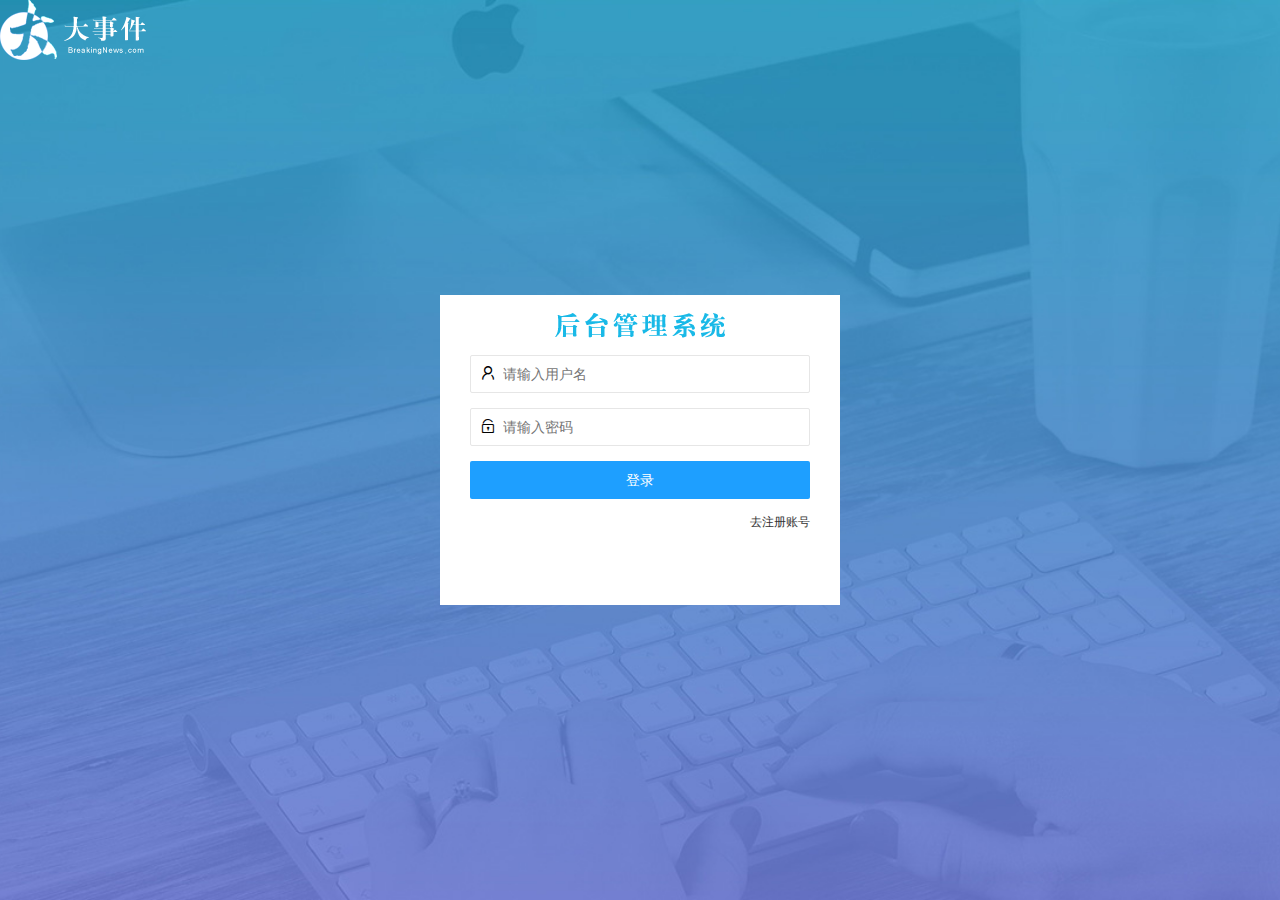
==== login.html @ ede688cc "完成" ====
<!DOCTYPE html>
<html lang="en">

<head>
  <meta charset="UTF-8">
  <meta name="viewport" content="width=device-width, initial-scale=1.0">
  <title>大事件-登录/注册</title>

  <link rel="stylesheet" href="./assets/lib/layui/css/layui.css">

  <link rel="stylesheet" href="./assets/css/login.css">
</head>

<body>
  <!-- 头部 -->
  <div class="layui-mian">
    <img src="/assets/images/logo.png" alt="" />
  </div>

    <!-- 登录/注册-->
    <div class="loginRegBox">
      <div class="title-box"></div>
<!-- 登录 -->
<div class="login-box">
  <!-- 登录的表单 -->

<form class="layui-form" id="form-login">
  <!-- 用户名 -->
  <div class="layui-form-item">
    <i class="layui-icon layui-icon-username"></i>  
      <input type="text" name="username" required  lay-verify="required" placeholder="请输入用户名" autocomplete="off" class="layui-input">
  </div>

<!-- 密码 -->
  <div class="layui-form-item">
    <i class="layui-icon layui-icon-password"></i> 
    <input type="password" name="password" required  lay-verify="required|pwd" placeholder="请输入密码" autocomplete="off" class="layui-input">
</div>

<!-- 登录按钮 -->
<div class="layui-form-item">
  <button class="layui-btn layui-btn-fluid layui-btn-normal" lay-submit>登录</button>
</div>
<div class="layui-form-item links">
  <a href="javascript:;" id="link-reg">去注册账号</a>
</div>
</form>

  
</div>
<!-- 注册 -->
<div class="reg-box">

  <form class="layui-form" id="form-reg">
    <!-- 用户名 -->
    <div class="layui-form-item">
      <i class="layui-icon layui-icon-username"></i>  
        <input type="text" name="username" required  lay-verify="required" placeholder="请输入用户名" autocomplete="off" class="layui-input">
    </div>
  
  <!-- 密码 -->
    <div class="layui-form-item">
      <i class="layui-icon layui-icon-password"></i> 
      <input type="password" name="password" required  lay-verify="required|pwd" placeholder="请输入密码" autocomplete="off" class="layui-input">
  </div>

  <!-- 确认密码 -->
  <div class="layui-form-item">
    <i class="layui-icon layui-icon-password"></i> 
    <input type="password" name="repassword" required  lay-verify="required|repwd" placeholder="请输入密码" autocomplete="off" class="layui-input">
</div>
  
  <!-- 注册按钮 -->
  <div class="layui-form-item">
    <button class="layui-btn layui-btn-fluid layui-btn-normal" lay-submit>注册</button>
  </div>
  <div class="layui-form-item links">
    <a href="javascript:;" id="link-login">去登录</a>
  </div>
  </form>

</div>
    </div>
    <!-- 导入layui的js文件 -->
    <script src="./assets/lib/layui/layui.all.js"></script>
     <!-- 导入JQuery -->
     <script src="./assets/lib/jquery.js"></script>
     <script src="/assets/js/baseAPI.js"></script>
     <!-- 导入自己的javascript -->
     <script src="./assets/js/login.js"></script>
</body>

</html>
---- assets/lib/layui/css/layui.css ----
/** layui-v2.5.5 MIT License By https://www.layui.com */
 .layui-inline,img{display:inline-block;vertical-align:middle}h1,h2,h3,h4,h5,h6{font-weight:400}.layui-edge,.layui-header,.layui-inline,.layui-main{position:relative}.layui-body,.layui-edge,.layui-elip{overflow:hidden}.layui-btn,.layui-edge,.layui-inline,img{vertical-align:middle}.layui-btn,.layui-disabled,.layui-icon,.layui-unselect{-moz-user-select:none;-webkit-user-select:none;-ms-user-select:none}.layui-elip,.layui-form-checkbox span,.layui-form-pane .layui-form-label{text-overflow:ellipsis;white-space:nowrap}.layui-breadcrumb,.layui-tree-btnGroup{visibility:hidden}blockquote,body,button,dd,div,dl,dt,form,h1,h2,h3,h4,h5,h6,input,li,ol,p,pre,td,textarea,th,ul{margin:0;padding:0;-webkit-tap-highlight-color:rgba(0,0,0,0)}a:active,a:hover{outline:0}img{border:none}li{list-style:none}table{border-collapse:collapse;border-spacing:0}h4,h5,h6{font-size:100%}button,input,optgroup,option,select,textarea{font-family:inherit;font-size:inherit;font-style:inherit;font-weight:inherit;outline:0}pre{white-space:pre-wrap;white-space:-moz-pre-wrap;white-space:-pre-wrap;white-space:-o-pre-wrap;word-wrap:break-word}body{line-height:24px;font:14px Helvetica Neue,Helvetica,PingFang SC,Tahoma,Arial,sans-serif}hr{height:1px;margin:10px 0;border:0;clear:both}a{color:#333;text-decoration:none}a:hover{color:#777}a cite{font-style:normal;*cursor:pointer}.layui-border-box,.layui-border-box *{box-sizing:border-box}.layui-box,.layui-box *{box-sizing:content-box}.layui-clear{clear:both;*zoom:1}.layui-clear:after{content:'\20';clear:both;*zoom:1;display:block;height:0}.layui-inline{*display:inline;*zoom:1}.layui-edge{display:inline-block;width:0;height:0;border-width:6px;border-style:dashed;border-color:transparent}.layui-edge-top{top:-4px;border-bottom-color:#999;border-bottom-style:solid}.layui-edge-right{border-left-color:#999;border-left-style:solid}.layui-edge-bottom{top:2px;border-top-color:#999;border-top-style:solid}.layui-edge-left{border-right-color:#999;border-right-style:solid}.layui-disabled,.layui-disabled:hover{color:#d2d2d2!important;cursor:not-allowed!important}.layui-circle{border-radius:100%}.layui-show{display:block!important}.layui-hide{display:none!important}@font-face{font-family:layui-icon;src:url(../font/iconfont.eot?v=250);src:url(../font/iconfont.eot?v=250#iefix) format('embedded-opentype'),url(../font/iconfont.woff2?v=250) format('woff2'),url(../font/iconfont.woff?v=250) format('woff'),url(../font/iconfont.ttf?v=250) format('truetype'),url(../font/iconfont.svg?v=250#layui-icon) format('svg')}.layui-icon{font-family:layui-icon!important;font-size:16px;font-style:normal;-webkit-font-smoothing:antialiased;-moz-osx-font-smoothing:grayscale}.layui-icon-reply-fill:before{content:"\e611"}.layui-icon-set-fill:before{content:"\e614"}.layui-icon-menu-fill:before{content:"\e60f"}.layui-icon-search:before{content:"\e615"}.layui-icon-share:before{content:"\e641"}.layui-icon-set-sm:before{content:"\e620"}.layui-icon-engine:before{content:"\e628"}.layui-icon-close:before{content:"\1006"}.layui-icon-close-fill:before{content:"\1007"}.layui-icon-chart-screen:before{content:"\e629"}.layui-icon-star:before{content:"\e600"}.layui-icon-circle-dot:before{content:"\e617"}.layui-icon-chat:before{content:"\e606"}.layui-icon-release:before{content:"\e609"}.layui-icon-list:before{content:"\e60a"}.layui-icon-chart:before{content:"\e62c"}.layui-icon-ok-circle:before{content:"\1005"}.layui-icon-layim-theme:before{content:"\e61b"}.layui-icon-table:before{content:"\e62d"}.layui-icon-right:before{content:"\e602"}.layui-icon-left:before{content:"\e603"}.layui-icon-cart-simple:before{content:"\e698"}.layui-icon-face-cry:before{content:"\e69c"}.layui-icon-face-smile:before{content:"\e6af"}.layui-icon-survey:before{content:"\e6b2"}.layui-icon-tree:before{content:"\e62e"}.layui-icon-upload-circle:before{content:"\e62f"}.layui-icon-add-circle:before{content:"\e61f"}.layui-icon-download-circle:before{content:"\e601"}.layui-icon-templeate-1:before{content:"\e630"}.layui-icon-util:before{content:"\e631"}.layui-icon-face-surprised:before{content:"\e664"}.layui-icon-edit:before{content:"\e642"}.layui-icon-speaker:before{content:"\e645"}.layui-icon-down:before{content:"\e61a"}.layui-icon-file:before{content:"\e621"}.layui-icon-layouts:before{content:"\e632"}.layui-icon-rate-half:before{content:"\e6c9"}.layui-icon-add-circle-fine:before{content:"\e608"}.layui-icon-prev-circle:before{content:"\e633"}.layui-icon-read:before{content:"\e705"}.layui-icon-404:before{content:"\e61c"}.layui-icon-carousel:before{content:"\e634"}.layui-icon-help:before{content:"\e607"}.layui-icon-code-circle:before{content:"\e635"}.layui-icon-water:before{content:"\e636"}.layui-icon-username:before{content:"\e66f"}.layui-icon-find-fill:before{content:"\e670"}.layui-icon-about:before{content:"\e60b"}.layui-icon-location:before{content:"\e715"}.layui-icon-up:before{content:"\e619"}.layui-icon-pause:before{content:"\e651"}.layui-icon-date:before{content:"\e637"}.layui-icon-layim-uploadfile:before{content:"\e61d"}.layui-icon-delete:before{content:"\e640"}.layui-icon-play:before{content:"\e652"}.layui-icon-top:before{content:"\e604"}.layui-icon-friends:before{content:"\e612"}.layui-icon-refresh-3:before{content:"\e9aa"}.layui-icon-ok:before{content:"\e605"}.layui-icon-layer:before{content:"\e638"}.layui-icon-face-smile-fine:before{content:"\e60c"}.layui-icon-dollar:before{content:"\e659"}.layui-icon-group:before{content:"\e613"}.layui-icon-layim-download:before{content:"\e61e"}.layui-icon-picture-fine:before{content:"\e60d"}.layui-icon-link:before{content:"\e64c"}.layui-icon-diamond:before{content:"\e735"}.layui-icon-log:before{content:"\e60e"}.layui-icon-rate-solid:before{content:"\e67a"}.layui-icon-fonts-del:before{content:"\e64f"}.layui-icon-unlink:before{content:"\e64d"}.layui-icon-fonts-clear:before{content:"\e639"}.layui-icon-triangle-r:before{content:"\e623"}.layui-icon-circle:before{content:"\e63f"}.layui-icon-radio:before{content:"\e643"}.layui-icon-align-center:before{content:"\e647"}.layui-icon-align-right:before{content:"\e648"}.layui-icon-align-left:before{content:"\e649"}.layui-icon-loading-1:before{content:"\e63e"}.layui-icon-return:before{content:"\e65c"}.layui-icon-fonts-strong:before{content:"\e62b"}.layui-icon-upload:before{content:"\e67c"}.layui-icon-dialogue:before{content:"\e63a"}.layui-icon-video:before{content:"\e6ed"}.layui-icon-headset:before{content:"\e6fc"}.layui-icon-cellphone-fine:before{content:"\e63b"}.layui-icon-add-1:before{content:"\e654"}.layui-icon-face-smile-b:before{content:"\e650"}.layui-icon-fonts-html:before{content:"\e64b"}.layui-icon-form:before{content:"\e63c"}.layui-icon-cart:before{content:"\e657"}.layui-icon-camera-fill:before{content:"\e65d"}.layui-icon-tabs:before{content:"\e62a"}.layui-icon-fonts-code:before{content:"\e64e"}.layui-icon-fire:before{content:"\e756"}.layui-icon-set:before{content:"\e716"}.layui-icon-fonts-u:before{content:"\e646"}.layui-icon-triangle-d:before{content:"\e625"}.layui-icon-tips:before{content:"\e702"}.layui-icon-picture:before{content:"\e64a"}.layui-icon-more-vertical:before{content:"\e671"}.layui-icon-flag:before{content:"\e66c"}.layui-icon-loading:before{content:"\e63d"}.layui-icon-fonts-i:before{content:"\e644"}.layui-icon-refresh-1:before{content:"\e666"}.layui-icon-rmb:before{content:"\e65e"}.layui-icon-home:before{content:"\e68e"}.layui-icon-user:before{content:"\e770"}.layui-icon-notice:before{content:"\e667"}.layui-icon-login-weibo:before{content:"\e675"}.layui-icon-voice:before{content:"\e688"}.layui-icon-upload-drag:before{content:"\e681"}.layui-icon-login-qq:before{content:"\e676"}.layui-icon-snowflake:before{content:"\e6b1"}.layui-icon-file-b:before{content:"\e655"}.layui-icon-template:before{content:"\e663"}.layui-icon-auz:before{content:"\e672"}.layui-icon-console:before{content:"\e665"}.layui-icon-app:before{content:"\e653"}.layui-icon-prev:before{content:"\e65a"}.layui-icon-website:before{content:"\e7ae"}.layui-icon-next:before{content:"\e65b"}.layui-icon-component:before{content:"\e857"}.layui-icon-more:before{content:"\e65f"}.layui-icon-login-wechat:before{content:"\e677"}.layui-icon-shrink-right:before{content:"\e668"}.layui-icon-spread-left:before{content:"\e66b"}.layui-icon-camera:before{content:"\e660"}.layui-icon-note:before{content:"\e66e"}.layui-icon-refresh:before{content:"\e669"}.layui-icon-female:before{content:"\e661"}.layui-icon-male:before{content:"\e662"}.layui-icon-password:before{content:"\e673"}.layui-icon-senior:before{content:"\e674"}.layui-icon-theme:before{content:"\e66a"}.layui-icon-tread:before{content:"\e6c5"}.layui-icon-praise:before{content:"\e6c6"}.layui-icon-star-fill:before{content:"\e658"}.layui-icon-rate:before{content:"\e67b"}.layui-icon-template-1:before{content:"\e656"}.layui-icon-vercode:before{content:"\e679"}.layui-icon-cellphone:before{content:"\e678"}.layui-icon-screen-full:before{content:"\e622"}.layui-icon-screen-restore:before{content:"\e758"}.layui-icon-cols:before{content:"\e610"}.layui-icon-export:before{content:"\e67d"}.layui-icon-print:before{content:"\e66d"}.layui-icon-slider:before{content:"\e714"}.layui-icon-addition:before{content:"\e624"}.layui-icon-subtraction:before{content:"\e67e"}.layui-icon-service:before{content:"\e626"}.layui-icon-transfer:before{content:"\e691"}.layui-main{width:1140px;margin:0 auto}.layui-header{z-index:1000;height:60px}.layui-header a:hover{transition:all .5s;-webkit-transition:all .5s}.layui-side{position:fixed;left:0;top:0;bottom:0;z-index:999;width:200px;overflow-x:hidden}.layui-side-scroll{position:relative;width:220px;height:100%;overflow-x:hidden}.layui-body{position:absolute;left:200px;right:0;top:0;bottom:0;z-index:998;width:auto;overflow-y:auto;box-sizing:border-box}.layui-layout-body{overflow:hidden}.layui-layout-admin .layui-header{background-color:#23262E}.layui-layout-admin .layui-side{top:60px;width:200px;overflow-x:hidden}.layui-layout-admin .layui-body{position:fixed;top:60px;bottom:44px}.layui-layout-admin .layui-main{width:auto;margin:0 15px}.layui-layout-admin .layui-footer{position:fixed;left:200px;right:0;bottom:0;height:44px;line-height:44px;padding:0 15px;background-color:#eee}.layui-layout-admin .layui-logo{position:absolute;left:0;top:0;width:200px;height:100%;line-height:60px;text-align:center;color:#009688;font-size:16px}.layui-layout-admin .layui-header .layui-nav{background:0 0}.layui-layout-left{position:absolute!important;left:200px;top:0}.layui-layout-right{position:absolute!important;right:0;top:0}.layui-container{position:relative;margin:0 auto;padding:0 15px;box-sizing:border-box}.layui-fluid{position:relative;margin:0 auto;padding:0 15px}.layui-row:after,.layui-row:before{content:'';display:block;clear:both}.layui-col-lg1,.layui-col-lg10,.layui-col-lg11,.layui-col-lg12,.layui-col-lg2,.layui-col-lg3,.layui-col-lg4,.layui-col-lg5,.layui-col-lg6,.layui-col-lg7,.layui-col-lg8,.layui-col-lg9,.layui-col-md1,.layui-col-md10,.layui-col-md11,.layui-col-md12,.layui-col-md2,.layui-col-md3,.layui-col-md4,.layui-col-md5,.layui-col-md6,.layui-col-md7,.layui-col-md8,.layui-col-md9,.layui-col-sm1,.layui-col-sm10,.layui-col-sm11,.layui-col-sm12,.layui-col-sm2,.layui-col-sm3,.layui-col-sm4,.layui-col-sm5,.layui-col-sm6,.layui-col-sm7,.layui-col-sm8,.layui-col-sm9,.layui-col-xs1,.layui-col-xs10,.layui-col-xs11,.layui-col-xs12,.layui-col-xs2,.layui-col-xs3,.layui-col-xs4,.layui-col-xs5,.layui-col-xs6,.layui-col-xs7,.layui-col-xs8,.layui-col-xs9{position:relative;display:block;box-sizing:border-box}.layui-col-xs1,.layui-col-xs10,.layui-col-xs11,.layui-col-xs12,.layui-col-xs2,.layui-col-xs3,.layui-col-xs4,.layui-col-xs5,.layui-col-xs6,.layui-col-xs7,.layui-col-xs8,.layui-col-xs9{float:left}.layui-col-xs1{width:8.33333333%}.layui-col-xs2{width:16.66666667%}.layui-col-xs3{width:25%}.layui-col-xs4{width:33.33333333%}.layui-col-xs5{width:41.66666667%}.layui-col-xs6{width:50%}.layui-col-xs7{width:58.33333333%}.layui-col-xs8{width:66.66666667%}.layui-col-xs9{width:75%}.layui-col-xs10{width:83.33333333%}.layui-col-xs11{width:91.66666667%}.layui-col-xs12{width:100%}.layui-col-xs-offset1{margin-left:8.33333333%}.layui-col-xs-offset2{margin-left:16.66666667%}.layui-col-xs-offset3{margin-left:25%}.layui-col-xs-offset4{margin-left:33.33333333%}.layui-col-xs-offset5{margin-left:41.66666667%}.layui-col-xs-offset6{margin-left:50%}.layui-col-xs-offset7{margin-left:58.33333333%}.layui-col-xs-offset8{margin-left:66.66666667%}.layui-col-xs-offset9{margin-left:75%}.layui-col-xs-offset10{margin-left:83.33333333%}.layui-col-xs-offset11{margin-left:91.66666667%}.layui-col-xs-offset12{margin-left:100%}@media screen and (max-width:768px){.layui-hide-xs{display:none!important}.layui-show-xs-block{display:block!important}.layui-show-xs-inline{display:inline!important}.layui-show-xs-inline-block{display:inline-block!important}}@media screen and (min-width:768px){.layui-container{width:750px}.layui-hide-sm{display:none!important}.layui-show-sm-block{display:block!important}.layui-show-sm-inline{display:inline!important}.layui-show-sm-inline-block{display:inline-block!important}.layui-col-sm1,.layui-col-sm10,.layui-col-sm11,.layui-col-sm12,.layui-col-sm2,.layui-col-sm3,.layui-col-sm4,.layui-col-sm5,.layui-col-sm6,.layui-col-sm7,.layui-col-sm8,.layui-col-sm9{float:left}.layui-col-sm1{width:8.33333333%}.layui-col-sm2{width:16.66666667%}.layui-col-sm3{width:25%}.layui-col-sm4{width:33.33333333%}.layui-col-sm5{width:41.66666667%}.layui-col-sm6{width:50%}.layui-col-sm7{width:58.33333333%}.layui-col-sm8{width:66.66666667%}.layui-col-sm9{width:75%}.layui-col-sm10{width:83.33333333%}.layui-col-sm11{width:91.66666667%}.layui-col-sm12{width:100%}.layui-col-sm-offset1{margin-left:8.33333333%}.layui-col-sm-offset2{margin-left:16.66666667%}.layui-col-sm-offset3{margin-left:25%}.layui-col-sm-offset4{margin-left:33.33333333%}.layui-col-sm-offset5{margin-left:41.66666667%}.layui-col-sm-offset6{margin-left:50%}.layui-col-sm-offset7{margin-left:58.33333333%}.layui-col-sm-offset8{margin-left:66.66666667%}.layui-col-sm-offset9{margin-left:75%}.layui-col-sm-offset10{margin-left:83.33333333%}.layui-col-sm-offset11{margin-left:91.66666667%}.layui-col-sm-offset12{margin-left:100%}}@media screen and (min-width:992px){.layui-container{width:970px}.layui-hide-md{display:none!important}.layui-show-md-block{display:block!important}.layui-show-md-inline{display:inline!important}.layui-show-md-inline-block{display:inline-block!important}.layui-col-md1,.layui-col-md10,.layui-col-md11,.layui-col-md12,.layui-col-md2,.layui-col-md3,.layui-col-md4,.layui-col-md5,.layui-col-md6,.layui-col-md7,.layui-col-md8,.layui-col-md9{float:left}.layui-col-md1{width:8.33333333%}.layui-col-md2{width:16.66666667%}.layui-col-md3{width:25%}.layui-col-md4{width:33.33333333%}.layui-col-md5{width:41.66666667%}.layui-col-md6{width:50%}.layui-col-md7{width:58.33333333%}.layui-col-md8{width:66.66666667%}.layui-col-md9{width:75%}.layui-col-md10{width:83.33333333%}.layui-col-md11{width:91.66666667%}.layui-col-md12{width:100%}.layui-col-md-offset1{margin-left:8.33333333%}.layui-col-md-offset2{margin-left:16.66666667%}.layui-col-md-offset3{margin-left:25%}.layui-col-md-offset4{margin-left:33.33333333%}.layui-col-md-offset5{margin-left:41.66666667%}.layui-col-md-offset6{margin-left:50%}.layui-col-md-offset7{margin-left:58.33333333%}.layui-col-md-offset8{margin-left:66.66666667%}.layui-col-md-offset9{margin-left:75%}.layui-col-md-offset10{margin-left:83.33333333%}.layui-col-md-offset11{margin-left:91.66666667%}.layui-col-md-offset12{margin-left:100%}}@media screen and (min-width:1200px){.layui-container{width:1170px}.layui-hide-lg{display:none!important}.layui-show-lg-block{display:block!important}.layui-show-lg-inline{display:inline!important}.layui-show-lg-inline-block{display:inline-block!important}.layui-col-lg1,.layui-col-lg10,.layui-col-lg11,.layui-col-lg12,.layui-col-lg2,.layui-col-lg3,.layui-col-lg4,.layui-col-lg5,.layui-col-lg6,.layui-col-lg7,.layui-col-lg8,.layui-col-lg9{float:left}.layui-col-lg1{width:8.33333333%}.layui-col-lg2{width:16.66666667%}.layui-col-lg3{width:25%}.layui-col-lg4{width:33.33333333%}.layui-col-lg5{width:41.66666667%}.layui-col-lg6{width:50%}.layui-col-lg7{width:58.33333333%}.layui-col-lg8{width:66.66666667%}.layui-col-lg9{width:75%}.layui-col-lg10{width:83.33333333%}.layui-col-lg11{width:91.66666667%}.layui-col-lg12{width:100%}.layui-col-lg-offset1{margin-left:8.33333333%}.layui-col-lg-offset2{margin-left:16.66666667%}.layui-col-lg-offset3{margin-left:25%}.layui-col-lg-offset4{margin-left:33.33333333%}.layui-col-lg-offset5{margin-left:41.66666667%}.layui-col-lg-offset6{margin-left:50%}.layui-col-lg-offset7{margin-left:58.33333333%}.layui-col-lg-offset8{margin-left:66.66666667%}.layui-col-lg-offset9{margin-left:75%}.layui-col-lg-offset10{margin-left:83.33333333%}.layui-col-lg-offset11{margin-left:91.66666667%}.layui-col-lg-offset12{margin-left:100%}}.layui-col-space1{margin:-.5px}.layui-col-space1>*{padding:.5px}.layui-col-space3{margin:-1.5px}.layui-col-space3>*{padding:1.5px}.layui-col-space5{margin:-2.5px}.layui-col-space5>*{padding:2.5px}.layui-col-space8{margin:-3.5px}.layui-col-space8>*{padding:3.5px}.layui-col-space10{margin:-5px}.layui-col-space10>*{padding:5px}.layui-col-space12{margin:-6px}.layui-col-space12>*{padding:6px}.layui-col-space15{margin:-7.5px}.layui-col-space15>*{padding:7.5px}.layui-col-space18{margin:-9px}.layui-col-space18>*{padding:9px}.layui-col-space20{margin:-10px}.layui-col-space20>*{padding:10px}.layui-col-space22{margin:-11px}.layui-col-space22>*{padding:11px}.layui-col-space25{margin:-12.5px}.layui-col-space25>*{padding:12.5px}.layui-col-space30{margin:-15px}.layui-col-space30>*{padding:15px}.layui-btn,.layui-input,.layui-select,.layui-textarea,.layui-upload-button{outline:0;-webkit-appearance:none;transition:all .3s;-webkit-transition:all .3s;box-sizing:border-box}.layui-elem-quote{margin-bottom:10px;padding:15px;line-height:22px;border-left:5px solid #009688;border-radius:0 2px 2px 0;background-color:#f2f2f2}.layui-quote-nm{border-style:solid;border-width:1px 1px 1px 5px;background:0 0}.layui-elem-field{margin-bottom:10px;padding:0;border-width:1px;border-style:solid}.layui-elem-field legend{margin-left:20px;padding:0 10px;font-size:20px;font-weight:300}.layui-field-title{margin:10px 0 20px;border-width:1px 0 0}.layui-field-box{padding:10px 15px}.layui-field-title .layui-field-box{padding:10px 0}.layui-progress{position:relative;height:6px;border-radius:20px;background-color:#e2e2e2}.layui-progress-bar{position:absolute;left:0;top:0;width:0;max-width:100%;height:6px;border-radius:20px;text-align:right;background-color:#5FB878;transition:all .3s;-webkit-transition:all .3s}.layui-progress-big,.layui-progress-big .layui-progress-bar{height:18px;line-height:18px}.layui-progress-text{position:relative;top:-20px;line-height:18px;font-size:12px;color:#666}.layui-progress-big .layui-progress-text{position:static;padding:0 10px;color:#fff}.layui-collapse{border-width:1px;border-style:solid;border-radius:2px}.layui-colla-content,.layui-colla-item{border-top-width:1px;border-top-style:solid}.layui-colla-item:first-child{border-top:none}.layui-colla-title{position:relative;height:42px;line-height:42px;padding:0 15px 0 35px;color:#333;background-color:#f2f2f2;cursor:pointer;font-size:14px;overflow:hidden}.layui-colla-content{display:none;padding:10px 15px;line-height:22px;color:#666}.layui-colla-icon{position:absolute;left:15px;top:0;font-size:14px}.layui-card{margin-bottom:15px;border-radius:2px;background-color:#fff;box-shadow:0 1px 2px 0 rgba(0,0,0,.05)}.layui-card:last-child{margin-bottom:0}.layui-card-header{position:relative;height:42px;line-height:42px;padding:0 15px;border-bottom:1px solid #f6f6f6;color:#333;border-radius:2px 2px 0 0;font-size:14px}.layui-bg-black,.layui-bg-blue,.layui-bg-cyan,.layui-bg-green,.layui-bg-orange,.layui-bg-red{color:#fff!important}.layui-card-body{position:relative;padding:10px 15px;line-height:24px}.layui-card-body[pad15]{padding:15px}.layui-card-body[pad20]{padding:20px}.layui-card-body .layui-table{margin:5px 0}.layui-card .layui-tab{margin:0}.layui-panel-window{position:relative;padding:15px;border-radius:0;border-top:5px solid #E6E6E6;background-color:#fff}.layui-auxiliar-moving{position:fixed;left:0;right:0;top:0;bottom:0;width:100%;height:100%;background:0 0;z-index:9999999999}.layui-form-label,.layui-form-mid,.layui-form-select,.layui-input-block,.layui-input-inline,.layui-textarea{position:relative}.layui-bg-red{background-color:#FF5722!important}.layui-bg-orange{background-color:#FFB800!important}.layui-bg-green{background-color:#009688!important}.layui-bg-cyan{background-color:#2F4056!important}.layui-bg-blue{background-color:#1E9FFF!important}.layui-bg-black{background-color:#393D49!important}.layui-bg-gray{background-color:#eee!important;color:#666!important}.layui-badge-rim,.layui-colla-content,.layui-colla-item,.layui-collapse,.layui-elem-field,.layui-form-pane .layui-form-item[pane],.layui-form-pane .layui-form-label,.layui-input,.layui-layedit,.layui-layedit-tool,.layui-quote-nm,.layui-select,.layui-tab-bar,.layui-tab-card,.layui-tab-title,.layui-tab-title .layui-this:after,.layui-textarea{border-color:#e6e6e6}.layui-timeline-item:before,hr{background-color:#e6e6e6}.layui-text{line-height:22px;font-size:14px;color:#666}.layui-text h1,.layui-text h2,.layui-text h3{font-weight:500;color:#333}.layui-text h1{font-size:30px}.layui-text h2{font-size:24px}.layui-text h3{font-size:18px}.layui-text a:not(.layui-btn){color:#01AAED}.layui-text a:not(.layui-btn):hover{text-decoration:underline}.layui-text ul{padding:5px 0 5px 15px}.layui-text ul li{margin-top:5px;list-style-type:disc}.layui-text em,.layui-word-aux{color:#999!important;padding:0 5px!important}.layui-btn{display:inline-block;height:38px;line-height:38px;padding:0 18px;background-color:#009688;color:#fff;white-space:nowrap;text-align:center;font-size:14px;border:none;border-radius:2px;cursor:pointer}.layui-btn:hover{opacity:.8;filter:alpha(opacity=80);color:#fff}.layui-btn:active{opacity:1;filter:alpha(opacity=100)}.layui-btn+.layui-btn{margin-left:10px}.layui-btn-container{font-size:0}.layui-btn-container .layui-btn{margin-right:10px;margin-bottom:10px}.layui-btn-container .layui-btn+.layui-btn{margin-left:0}.layui-table .layui-btn-container .layui-btn{margin-bottom:9px}.layui-btn-radius{border-radius:100px}.layui-btn .layui-icon{margin-right:3px;font-size:18px;vertical-align:bottom;vertical-align:middle\9}.layui-btn-primary{border:1px solid #C9C9C9;background-color:#fff;color:#555}.layui-btn-primary:hover{border-color:#009688;color:#333}.layui-btn-normal{background-color:#1E9FFF}.layui-btn-warm{background-color:#FFB800}.layui-btn-danger{background-color:#FF5722}.layui-btn-checked{background-color:#5FB878}.layui-btn-disabled,.layui-btn-disabled:active,.layui-btn-disabled:hover{border:1px solid #e6e6e6;background-color:#FBFBFB;color:#C9C9C9;cursor:not-allowed;opacity:1}.layui-btn-lg{height:44px;line-height:44px;padding:0 25px;font-size:16px}.layui-btn-sm{height:30px;line-height:30px;padding:0 10px;font-size:12px}.layui-btn-sm i{font-size:16px!important}.layui-btn-xs{height:22px;line-height:22px;padding:0 5px;font-size:12px}.layui-btn-xs i{font-size:14px!important}.layui-btn-group{display:inline-block;vertical-align:middle;font-size:0}.layui-btn-group .layui-btn{margin-left:0!important;margin-right:0!important;border-left:1px solid rgba(255,255,255,.5);border-radius:0}.layui-btn-group .layui-btn-primary{border-left:none}.layui-btn-group .layui-btn-primary:hover{border-color:#C9C9C9;color:#009688}.layui-btn-group .layui-btn:first-child{border-left:none;border-radius:2px 0 0 2px}.layui-btn-group .layui-btn-primary:first-child{border-left:1px solid #c9c9c9}.layui-btn-group .layui-btn:last-child{border-radius:0 2px 2px 0}.layui-btn-group .layui-btn+.layui-btn{margin-left:0}.layui-btn-group+.layui-btn-group{margin-left:10px}.layui-btn-fluid{width:100%}.layui-input,.layui-select,.layui-textarea{height:38px;line-height:1.3;line-height:38px\9;border-width:1px;border-style:solid;background-color:#fff;border-radius:2px}.layui-input::-webkit-input-placeholder,.layui-select::-webkit-input-placeholder,.layui-textarea::-webkit-input-placeholder{line-height:1.3}.layui-input,.layui-textarea{display:block;width:100%;padding-left:10px}.layui-input:hover,.layui-textarea:hover{border-color:#D2D2D2!important}.layui-input:focus,.layui-textarea:focus{border-color:#C9C9C9!important}.layui-textarea{min-height:100px;height:auto;line-height:20px;padding:6px 10px;resize:vertical}.layui-select{padding:0 10px}.layui-form input[type=checkbox],.layui-form input[type=radio],.layui-form select{display:none}.layui-form [lay-ignore]{display:initial}.layui-form-item{margin-bottom:15px;clear:both;*zoom:1}.layui-form-item:after{content:'\20';clear:both;*zoom:1;display:block;height:0}.layui-form-label{float:left;display:block;padding:9px 15px;width:80px;font-weight:400;line-height:20px;text-align:right}.layui-form-label-col{display:block;float:none;padding:9px 0;line-height:20px;text-align:left}.layui-form-item .layui-inline{margin-bottom:5px;margin-right:10px}.layui-input-block{margin-left:110px;min-height:36px}.layui-input-inline{display:inline-block;vertical-align:middle}.layui-form-item .layui-input-inline{float:left;width:190px;margin-right:10px}.layui-form-text .layui-input-inline{width:auto}.layui-form-mid{float:left;display:block;padding:9px 0!important;line-height:20px;margin-right:10px}.layui-form-danger+.layui-form-select .layui-input,.layui-form-danger:focus{border-color:#FF5722!important}.layui-form-select .layui-input{padding-right:30px;cursor:pointer}.layui-form-select .layui-edge{position:absolute;right:10px;top:50%;margin-top:-3px;cursor:pointer;border-width:6px;border-top-color:#c2c2c2;border-top-style:solid;transition:all .3s;-webkit-transition:all .3s}.layui-form-select dl{display:none;position:absolute;left:0;top:42px;padding:5px 0;z-index:899;min-width:100%;border:1px solid #d2d2d2;max-height:300px;overflow-y:auto;background-color:#fff;border-radius:2px;box-shadow:0 2px 4px rgba(0,0,0,.12);box-sizing:border-box}.layui-form-select dl dd,.layui-form-select dl dt{padding:0 10px;line-height:36px;white-space:nowrap;overflow:hidden;text-overflow:ellipsis}.layui-form-select dl dt{font-size:12px;color:#999}.layui-form-select dl dd{cursor:pointer}.layui-form-select dl dd:hover{background-color:#f2f2f2;-webkit-transition:.5s all;transition:.5s all}.layui-form-select .layui-select-group dd{padding-left:20px}.layui-form-select dl dd.layui-select-tips{padding-left:10px!important;color:#999}.layui-form-select dl dd.layui-this{background-color:#5FB878;color:#fff}.layui-form-checkbox,.layui-form-select dl dd.layui-disabled{background-color:#fff}.layui-form-selected dl{display:block}.layui-form-checkbox,.layui-form-checkbox *,.layui-form-switch{display:inline-block;vertical-align:middle}.layui-form-selected .layui-edge{margin-top:-9px;-webkit-transform:rotate(180deg);transform:rotate(180deg);margin-top:-3px\9}:root .layui-form-selected .layui-edge{margin-top:-9px\0/IE9}.layui-form-selectup dl{top:auto;bottom:42px}.layui-select-none{margin:5px 0;text-align:center;color:#999}.layui-select-disabled .layui-disabled{border-color:#eee!important}.layui-select-disabled .layui-edge{border-top-color:#d2d2d2}.layui-form-checkbox{position:relative;height:30px;line-height:30px;margin-right:10px;padding-right:30px;cursor:pointer;font-size:0;-webkit-transition:.1s linear;transition:.1s linear;box-sizing:border-box}.layui-form-checkbox span{padding:0 10px;height:100%;font-size:14px;border-radius:2px 0 0 2px;background-color:#d2d2d2;color:#fff;overflow:hidden}.layui-form-checkbox:hover span{background-color:#c2c2c2}.layui-form-checkbox i{position:absolute;right:0;top:0;width:30px;height:28px;border:1px solid #d2d2d2;border-left:none;border-radius:0 2px 2px 0;color:#fff;font-size:20px;text-align:center}.layui-form-checkbox:hover i{border-color:#c2c2c2;color:#c2c2c2}.layui-form-checked,.layui-form-checked:hover{border-color:#5FB878}.layui-form-checked span,.layui-form-checked:hover span{background-color:#5FB878}.layui-form-checked i,.layui-form-checked:hover i{color:#5FB878}.layui-form-item .layui-form-checkbox{margin-top:4px}.layui-form-checkbox[lay-skin=primary]{height:auto!important;line-height:normal!important;min-width:18px;min-height:18px;border:none!important;margin-right:0;padding-left:28px;padding-right:0;background:0 0}.layui-form-checkbox[lay-skin=primary] span{padding-left:0;padding-right:15px;line-height:18px;background:0 0;color:#666}.layui-form-checkbox[lay-skin=primary] i{right:auto;left:0;width:16px;height:16px;line-height:16px;border:1px solid #d2d2d2;font-size:12px;border-radius:2px;background-color:#fff;-webkit-transition:.1s linear;transition:.1s linear}.layui-form-checkbox[lay-skin=primary]:hover i{border-color:#5FB878;color:#fff}.layui-form-checked[lay-skin=primary] i{border-color:#5FB878!important;background-color:#5FB878;color:#fff}.layui-checkbox-disbaled[lay-skin=primary] span{background:0 0!important;color:#c2c2c2}.layui-checkbox-disbaled[lay-skin=primary]:hover i{border-color:#d2d2d2}.layui-form-item .layui-form-checkbox[lay-skin=primary]{margin-top:10px}.layui-form-switch{position:relative;height:22px;line-height:22px;min-width:35px;padding:0 5px;margin-top:8px;border:1px solid #d2d2d2;border-radius:20px;cursor:pointer;background-color:#fff;-webkit-transition:.1s linear;transition:.1s linear}.layui-form-switch i{position:absolute;left:5px;top:3px;width:16px;height:16px;border-radius:20px;background-color:#d2d2d2;-webkit-transition:.1s linear;transition:.1s linear}.layui-form-switch em{position:relative;top:0;width:25px;margin-left:21px;padding:0!important;text-align:center!important;color:#999!important;font-style:normal!important;font-size:12px}.layui-form-onswitch{border-color:#5FB878;background-color:#5FB878}.layui-checkbox-disbaled,.layui-checkbox-disbaled i{border-color:#e2e2e2!important}.layui-form-onswitch i{left:100%;margin-left:-21px;background-color:#fff}.layui-form-onswitch em{margin-left:5px;margin-right:21px;color:#fff!important}.layui-checkbox-disbaled span{background-color:#e2e2e2!important}.layui-checkbox-disbaled:hover i{color:#fff!important}[lay-radio]{display:none}.layui-form-radio,.layui-form-radio *{display:inline-block;vertical-align:middle}.layui-form-radio{line-height:28px;margin:6px 10px 0 0;padding-right:10px;cursor:pointer;font-size:0}.layui-form-radio *{font-size:14px}.layui-form-radio>i{margin-right:8px;font-size:22px;color:#c2c2c2}.layui-form-radio>i:hover,.layui-form-radioed>i{color:#5FB878}.layui-radio-disbaled>i{color:#e2e2e2!important}.layui-form-pane .layui-form-label{width:110px;padding:8px 15px;height:38px;line-height:20px;border-width:1px;border-style:solid;border-radius:2px 0 0 2px;text-align:center;background-color:#FBFBFB;overflow:hidden;box-sizing:border-box}.layui-form-pane .layui-input-inline{margin-left:-1px}.layui-form-pane .layui-input-block{margin-left:110px;left:-1px}.layui-form-pane .layui-input{border-radius:0 2px 2px 0}.layui-form-pane .layui-form-text .layui-form-label{float:none;width:100%;border-radius:2px;box-sizing:border-box;text-align:left}.layui-form-pane .layui-form-text .layui-input-inline{display:block;margin:0;top:-1px;clear:both}.layui-form-pane .layui-form-text .layui-input-block{margin:0;left:0;top:-1px}.layui-form-pane .layui-form-text .layui-textarea{min-height:100px;border-radius:0 0 2px 2px}.layui-form-pane .layui-form-checkbox{margin:4px 0 4px 10px}.layui-form-pane .layui-form-radio,.layui-form-pane .layui-form-switch{margin-top:6px;margin-left:10px}.layui-form-pane .layui-form-item[pane]{position:relative;border-width:1px;border-style:solid}.layui-form-pane .layui-form-item[pane] .layui-form-label{position:absolute;left:0;top:0;height:100%;border-width:0 1px 0 0}.layui-form-pane .layui-form-item[pane] .layui-input-inline{margin-left:110px}@media screen and (max-width:450px){.layui-form-item .layui-form-label{text-overflow:ellipsis;overflow:hidden;white-space:nowrap}.layui-form-item .layui-inline{display:block;margin-right:0;margin-bottom:20px;clear:both}.layui-form-item .layui-inline:after{content:'\20';clear:both;display:block;height:0}.layui-form-item .layui-input-inline{display:block;float:none;left:-3px;width:auto;margin:0 0 10px 112px}.layui-form-item .layui-input-inline+.layui-form-mid{margin-left:110px;top:-5px;padding:0}.layui-form-item .layui-form-checkbox{margin-right:5px;margin-bottom:5px}}.layui-layedit{border-width:1px;border-style:solid;border-radius:2px}.layui-layedit-tool{padding:3px 5px;border-bottom-width:1px;border-bottom-style:solid;font-size:0}.layedit-tool-fixed{position:fixed;top:0;border-top:1px solid #e2e2e2}.layui-layedit-tool .layedit-tool-mid,.layui-layedit-tool .layui-icon{display:inline-block;vertical-align:middle;text-align:center;font-size:14px}.layui-layedit-tool .layui-icon{position:relative;width:32px;height:30px;line-height:30px;margin:3px 5px;color:#777;cursor:pointer;border-radius:2px}.layui-layedit-tool .layui-icon:hover{color:#393D49}.layui-layedit-tool .layui-icon:active{color:#000}.layui-layedit-tool .layedit-tool-active{background-color:#e2e2e2;color:#000}.layui-layedit-tool .layui-disabled,.layui-layedit-tool .layui-disabled:hover{color:#d2d2d2;cursor:not-allowed}.layui-layedit-tool .layedit-tool-mid{width:1px;height:18px;margin:0 10px;background-color:#d2d2d2}.layedit-tool-html{width:50px!important;font-size:30px!important}.layedit-tool-b,.layedit-tool-code,.layedit-tool-help{font-size:16px!important}.layedit-tool-d,.layedit-tool-face,.layedit-tool-image,.layedit-tool-unlink{font-size:18px!important}.layedit-tool-image input{position:absolute;font-size:0;left:0;top:0;width:100%;height:100%;opacity:.01;filter:Alpha(opacity=1);cursor:pointer}.layui-layedit-iframe iframe{display:block;width:100%}#LAY_layedit_code{overflow:hidden}.layui-laypage{display:inline-block;*display:inline;*zoom:1;vertical-align:middle;margin:10px 0;font-size:0}.layui-laypage>a:first-child,.layui-laypage>a:first-child em{border-radius:2px 0 0 2px}.layui-laypage>a:last-child,.layui-laypage>a:last-child em{border-radius:0 2px 2px 0}.layui-laypage>:first-child{margin-left:0!important}.layui-laypage>:last-child{margin-right:0!important}.layui-laypage a,.layui-laypage button,.layui-laypage input,.layui-laypage select,.layui-laypage span{border:1px solid #e2e2e2}.layui-laypage a,.layui-laypage span{display:inline-block;*display:inline;*zoom:1;vertical-align:middle;padding:0 15px;height:28px;line-height:28px;margin:0 -1px 5px 0;background-color:#fff;color:#333;font-size:12px}.layui-flow-more a *,.layui-laypage input,.layui-table-view select[lay-ignore]{display:inline-block}.layui-laypage a:hover{color:#009688}.layui-laypage em{font-style:normal}.layui-laypage .layui-laypage-spr{color:#999;font-weight:700}.layui-laypage a{text-decoration:none}.layui-laypage .layui-laypage-curr{position:relative}.layui-laypage .layui-laypage-curr em{position:relative;color:#fff}.layui-laypage .layui-laypage-curr .layui-laypage-em{position:absolute;left:-1px;top:-1px;padding:1px;width:100%;height:100%;background-color:#009688}.layui-laypage-em{border-radius:2px}.layui-laypage-next em,.layui-laypage-prev em{font-family:Sim sun;font-size:16px}.layui-laypage .layui-laypage-count,.layui-laypage .layui-laypage-limits,.layui-laypage .layui-laypage-refresh,.layui-laypage .layui-laypage-skip{margin-left:10px;margin-right:10px;padding:0;border:none}.layui-laypage .layui-laypage-limits,.layui-laypage .layui-laypage-refresh{vertical-align:top}.layui-laypage .layui-laypage-refresh i{font-size:18px;cursor:pointer}.layui-laypage select{height:22px;padding:3px;border-radius:2px;cursor:pointer}.layui-laypage .layui-laypage-skip{height:30px;line-height:30px;color:#999}.layui-laypage button,.layui-laypage input{height:30px;line-height:30px;border-radius:2px;vertical-align:top;background-color:#fff;box-sizing:border-box}.layui-laypage input{width:40px;margin:0 10px;padding:0 3px;text-align:center}.layui-laypage input:focus,.layui-laypage select:focus{border-color:#009688!important}.layui-laypage button{margin-left:10px;padding:0 10px;cursor:pointer}.layui-table,.layui-table-view{margin:10px 0}.layui-flow-more{margin:10px 0;text-align:center;color:#999;font-size:14px}.layui-flow-more a{height:32px;line-height:32px}.layui-flow-more a *{vertical-align:top}.layui-flow-more a cite{padding:0 20px;border-radius:3px;background-color:#eee;color:#333;font-style:normal}.layui-flow-more a cite:hover{opacity:.8}.layui-flow-more a i{font-size:30px;color:#737383}.layui-table{width:100%;background-color:#fff;color:#666}.layui-table tr{transition:all .3s;-webkit-transition:all .3s}.layui-table th{text-align:left;font-weight:400}.layui-table tbody tr:hover,.layui-table thead tr,.layui-table-click,.layui-table-header,.layui-table-hover,.layui-table-mend,.layui-table-patch,.layui-table-tool,.layui-table-total,.layui-table-total tr,.layui-table[lay-even] tr:nth-child(even){background-color:#f2f2f2}.layui-table td,.layui-table th,.layui-table-col-set,.layui-table-fixed-r,.layui-table-grid-down,.layui-table-header,.layui-table-page,.layui-table-tips-main,.layui-table-tool,.layui-table-total,.layui-table-view,.layui-table[lay-skin=line],.layui-table[lay-skin=row]{border-width:1px;border-style:solid;border-color:#e6e6e6}.layui-table td,.layui-table th{position:relative;padding:9px 15px;min-height:20px;line-height:20px;font-size:14px}.layui-table[lay-skin=line] td,.layui-table[lay-skin=line] th{border-width:0 0 1px}.layui-table[lay-skin=row] td,.layui-table[lay-skin=row] th{border-width:0 1px 0 0}.layui-table[lay-skin=nob] td,.layui-table[lay-skin=nob] th{border:none}.layui-table img{max-width:100px}.layui-table[lay-size=lg] td,.layui-table[lay-size=lg] th{padding:15px 30px}.layui-table-view .layui-table[lay-size=lg] .layui-table-cell{height:40px;line-height:40px}.layui-table[lay-size=sm] td,.layui-table[lay-size=sm] th{font-size:12px;padding:5px 10px}.layui-table-view .layui-table[lay-size=sm] .layui-table-cell{height:20px;line-height:20px}.layui-table[lay-data]{display:none}.layui-table-box{position:relative;overflow:hidden}.layui-table-view .layui-table{position:relative;width:auto;margin:0}.layui-table-view .layui-table[lay-skin=line]{border-width:0 1px 0 0}.layui-table-view .layui-table[lay-skin=row]{border-width:0 0 1px}.layui-table-view .layui-table td,.layui-table-view .layui-table th{padding:5px 0;border-top:none;border-left:none}.layui-table-view .layui-table th.layui-unselect .layui-table-cell span{cursor:pointer}.layui-table-view .layui-table td{cursor:default}.layui-table-view .layui-table td[data-edit=text]{cursor:text}.layui-table-view .layui-form-checkbox[lay-skin=primary] i{width:18px;height:18px}.layui-table-view .layui-form-radio{line-height:0;padding:0}.layui-table-view .layui-form-radio>i{margin:0;font-size:20px}.layui-table-init{position:absolute;left:0;top:0;width:100%;height:100%;text-align:center;z-index:110}.layui-table-init .layui-icon{position:absolute;left:50%;top:50%;margin:-15px 0 0 -15px;font-size:30px;color:#c2c2c2}.layui-table-header{border-width:0 0 1px;overflow:hidden}.layui-table-header .layui-table{margin-bottom:-1px}.layui-table-tool .layui-inline[lay-event]{position:relative;width:26px;height:26px;padding:5px;line-height:16px;margin-right:10px;text-align:center;color:#333;border:1px solid #ccc;cursor:pointer;-webkit-transition:.5s all;transition:.5s all}.layui-table-tool .layui-inline[lay-event]:hover{border:1px solid #999}.layui-table-tool-temp{padding-right:120px}.layui-table-tool-self{position:absolute;right:17px;top:10px}.layui-table-tool .layui-table-tool-self .layui-inline[lay-event]{margin:0 0 0 10px}.layui-table-tool-panel{position:absolute;top:29px;left:-1px;padding:5px 0;min-width:150px;min-height:40px;border:1px solid #d2d2d2;text-align:left;overflow-y:auto;background-color:#fff;box-shadow:0 2px 4px rgba(0,0,0,.12)}.layui-table-cell,.layui-table-tool-panel li{overflow:hidden;text-overflow:ellipsis;white-space:nowrap}.layui-table-tool-panel li{padding:0 10px;line-height:30px;-webkit-transition:.5s all;transition:.5s all}.layui-table-tool-panel li .layui-form-checkbox[lay-skin=primary]{width:100%;padding-left:28px}.layui-table-tool-panel li:hover{background-color:#f2f2f2}.layui-table-tool-panel li .layui-form-checkbox[lay-skin=primary] i{position:absolute;left:0;top:0}.layui-table-tool-panel li .layui-form-checkbox[lay-skin=primary] span{padding:0}.layui-table-tool .layui-table-tool-self .layui-table-tool-panel{left:auto;right:-1px}.layui-table-col-set{position:absolute;right:0;top:0;width:20px;height:100%;border-width:0 0 0 1px;background-color:#fff}.layui-table-sort{width:10px;height:20px;margin-left:5px;cursor:pointer!important}.layui-table-sort .layui-edge{position:absolute;left:5px;border-width:5px}.layui-table-sort .layui-table-sort-asc{top:3px;border-top:none;border-bottom-style:solid;border-bottom-color:#b2b2b2}.layui-table-sort .layui-table-sort-asc:hover{border-bottom-color:#666}.layui-table-sort .layui-table-sort-desc{bottom:5px;border-bottom:none;border-top-style:solid;border-top-color:#b2b2b2}.layui-table-sort .layui-table-sort-desc:hover{border-top-color:#666}.layui-table-sort[lay-sort=asc] .layui-table-sort-asc{border-bottom-color:#000}.layui-table-sort[lay-sort=desc] .layui-table-sort-desc{border-top-color:#000}.layui-table-cell{height:28px;line-height:28px;padding:0 15px;position:relative;box-sizing:border-box}.layui-table-cell .layui-form-checkbox[lay-skin=primary]{top:-1px;padding:0}.layui-table-cell .layui-table-link{color:#01AAED}.laytable-cell-checkbox,.laytable-cell-numbers,.laytable-cell-radio,.laytable-cell-space{padding:0;text-align:center}.layui-table-body{position:relative;overflow:auto;margin-right:-1px;margin-bottom:-1px}.layui-table-body .layui-none{line-height:26px;padding:15px;text-align:center;color:#999}.layui-table-fixed{position:absolute;left:0;top:0;z-index:101}.layui-table-fixed .layui-table-body{overflow:hidden}.layui-table-fixed-l{box-shadow:0 -1px 8px rgba(0,0,0,.08)}.layui-table-fixed-r{left:auto;right:-1px;border-width:0 0 0 1px;box-shadow:-1px 0 8px rgba(0,0,0,.08)}.layui-table-fixed-r .layui-table-header{position:relative;overflow:visible}.layui-table-mend{position:absolute;right:-49px;top:0;height:100%;width:50px}.layui-table-tool{position:relative;z-index:890;width:100%;min-height:50px;line-height:30px;padding:10px 15px;border-width:0 0 1px}.layui-table-tool .layui-btn-container{margin-bottom:-10px}.layui-table-page,.layui-table-total{border-width:1px 0 0;margin-bottom:-1px;overflow:hidden}.layui-table-page{position:relative;width:100%;padding:7px 7px 0;height:41px;font-size:12px;white-space:nowrap}.layui-table-page>div{height:26px}.layui-table-page .layui-laypage{margin:0}.layui-table-page .layui-laypage a,.layui-table-page .layui-laypage span{height:26px;line-height:26px;margin-bottom:10px;border:none;background:0 0}.layui-table-page .layui-laypage a,.layui-table-page .layui-laypage span.layui-laypage-curr{padding:0 12px}.layui-table-page .layui-laypage span{margin-left:0;padding:0}.layui-table-page .layui-laypage .layui-laypage-prev{margin-left:-7px!important}.layui-table-page .layui-laypage .layui-laypage-curr .layui-laypage-em{left:0;top:0;padding:0}.layui-table-page .layui-laypage button,.layui-table-page .layui-laypage input{height:26px;line-height:26px}.layui-table-page .layui-laypage input{width:40px}.layui-table-page .layui-laypage button{padding:0 10px}.layui-table-page select{height:18px}.layui-table-patch .layui-table-cell{padding:0;width:30px}.layui-table-edit{position:absolute;left:0;top:0;width:100%;height:100%;padding:0 14px 1px;border-radius:0;box-shadow:1px 1px 20px rgba(0,0,0,.15)}.layui-table-edit:focus{border-color:#5FB878!important}select.layui-table-edit{padding:0 0 0 10px;border-color:#C9C9C9}.layui-table-view .layui-form-checkbox,.layui-table-view .layui-form-radio,.layui-table-view .layui-form-switch{top:0;margin:0;box-sizing:content-box}.layui-table-view .layui-form-checkbox{top:-1px;height:26px;line-height:26px}.layui-table-view .layui-form-checkbox i{height:26px}.layui-table-grid .layui-table-cell{overflow:visible}.layui-table-grid-down{position:absolute;top:0;right:0;width:26px;height:100%;padding:5px 0;border-width:0 0 0 1px;text-align:center;background-color:#fff;color:#999;cursor:pointer}.layui-table-grid-down .layui-icon{position:absolute;top:50%;left:50%;margin:-8px 0 0 -8px}.layui-table-grid-down:hover{background-color:#fbfbfb}body .layui-table-tips .layui-layer-content{background:0 0;padding:0;box-shadow:0 1px 6px rgba(0,0,0,.12)}.layui-table-tips-main{margin:-44px 0 0 -1px;max-height:150px;padding:8px 15px;font-size:14px;overflow-y:scroll;background-color:#fff;color:#666}.layui-table-tips-c{position:absolute;right:-3px;top:-13px;width:20px;height:20px;padding:3px;cursor:pointer;background-color:#666;border-radius:50%;color:#fff}.layui-table-tips-c:hover{background-color:#777}.layui-table-tips-c:before{position:relative;right:-2px}.layui-upload-file{display:none!important;opacity:.01;filter:Alpha(opacity=1)}.layui-upload-drag,.layui-upload-form,.layui-upload-wrap{display:inline-block}.layui-upload-list{margin:10px 0}.layui-upload-choose{padding:0 10px;color:#999}.layui-upload-drag{position:relative;padding:30px;border:1px dashed #e2e2e2;background-color:#fff;text-align:center;cursor:pointer;color:#999}.layui-upload-drag .layui-icon{font-size:50px;color:#009688}.layui-upload-drag[lay-over]{border-color:#009688}.layui-upload-iframe{position:absolute;width:0;height:0;border:0;visibility:hidden}.layui-upload-wrap{position:relative;vertical-align:middle}.layui-upload-wrap .layui-upload-file{display:block!important;position:absolute;left:0;top:0;z-index:10;font-size:100px;width:100%;height:100%;opacity:.01;filter:Alpha(opacity=1);cursor:pointer}.layui-transfer-active,.layui-transfer-box{display:inline-block;vertical-align:middle}.layui-transfer-box,.layui-transfer-header,.layui-transfer-search{border-width:0;border-style:solid;border-color:#e6e6e6}.layui-transfer-box{position:relative;border-width:1px;width:200px;height:360px;border-radius:2px;background-color:#fff}.layui-transfer-box .layui-form-checkbox{width:100%;margin:0!important}.layui-transfer-header{height:38px;line-height:38px;padding:0 10px;border-bottom-width:1px}.layui-transfer-search{position:relative;padding:10px;border-bottom-width:1px}.layui-transfer-search .layui-input{height:32px;padding-left:30px;font-size:12px}.layui-transfer-search .layui-icon-search{position:absolute;left:20px;top:50%;margin-top:-8px;color:#666}.layui-transfer-active{margin:0 15px}.layui-transfer-active .layui-btn{display:block;margin:0;padding:0 15px;background-color:#5FB878;border-color:#5FB878;color:#fff}.layui-transfer-active .layui-btn-disabled{background-color:#FBFBFB;border-color:#e6e6e6;color:#C9C9C9}.layui-transfer-active .layui-btn:first-child{margin-bottom:15px}.layui-transfer-active .layui-btn .layui-icon{margin:0;font-size:14px!important}.layui-transfer-data{padding:5px 0;overflow:auto}.layui-transfer-data li{height:32px;line-height:32px;padding:0 10px}.layui-transfer-data li:hover{background-color:#f2f2f2;transition:.5s all}.layui-transfer-data .layui-none{padding:15px 10px;text-align:center;color:#999}.layui-nav{position:relative;padding:0 20px;background-color:#393D49;color:#fff;border-radius:2px;font-size:0;box-sizing:border-box}.layui-nav *{font-size:14px}.layui-nav .layui-nav-item{position:relative;display:inline-block;*display:inline;*zoom:1;vertical-align:middle;line-height:60px}.layui-nav .layui-nav-item a{display:block;padding:0 20px;color:#fff;color:rgba(255,255,255,.7);transition:all .3s;-webkit-transition:all .3s}.layui-nav .layui-this:after,.layui-nav-bar,.layui-nav-tree .layui-nav-itemed:after{position:absolute;left:0;top:0;width:0;height:5px;background-color:#5FB878;transition:all .2s;-webkit-transition:all .2s}.layui-nav-bar{z-index:1000}.layui-nav .layui-nav-item a:hover,.layui-nav .layui-this a{color:#fff}.layui-nav .layui-this:after{content:'';top:auto;bottom:0;width:100%}.layui-nav-img{width:30px;height:30px;margin-right:10px;border-radius:50%}.layui-nav .layui-nav-more{content:'';width:0;height:0;border-style:solid dashed dashed;border-color:#fff transparent transparent;overflow:hidden;cursor:pointer;transition:all .2s;-webkit-transition:all .2s;position:absolute;top:50%;right:3px;margin-top:-3px;border-width:6px;border-top-color:rgba(255,255,255,.7)}.layui-nav .layui-nav-mored,.layui-nav-itemed>a .layui-nav-more{margin-top:-9px;border-style:dashed dashed solid;border-color:transparent transparent #fff}.layui-nav-child{display:none;position:absolute;left:0;top:65px;min-width:100%;line-height:36px;padding:5px 0;box-shadow:0 2px 4px rgba(0,0,0,.12);border:1px solid #d2d2d2;background-color:#fff;z-index:100;border-radius:2px;white-space:nowrap}.layui-nav .layui-nav-child a{color:#333}.layui-nav .layui-nav-child a:hover{background-color:#f2f2f2;color:#000}.layui-nav-child dd{position:relative}.layui-nav .layui-nav-child dd.layui-this a,.layui-nav-child dd.layui-this{background-color:#5FB878;color:#fff}.layui-nav-child dd.layui-this:after{display:none}.layui-nav-tree{width:200px;padding:0}.layui-nav-tree .layui-nav-item{display:block;width:100%;line-height:45px}.layui-nav-tree .layui-nav-item a{position:relative;height:45px;line-height:45px;text-overflow:ellipsis;overflow:hidden;white-space:nowrap}.layui-nav-tree .layui-nav-item a:hover{background-color:#4E5465}.layui-nav-tree .layui-nav-bar{width:5px;height:0;background-color:#009688}.layui-nav-tree .layui-nav-child dd.layui-this,.layui-nav-tree .layui-nav-child dd.layui-this a,.layui-nav-tree .layui-this,.layui-nav-tree .layui-this>a,.layui-nav-tree .layui-this>a:hover{background-color:#009688;color:#fff}.layui-nav-tree .layui-this:after{display:none}.layui-nav-itemed>a,.layui-nav-tree .layui-nav-title a,.layui-nav-tree .layui-nav-title a:hover{color:#fff!important}.layui-nav-tree .layui-nav-child{position:relative;z-index:0;top:0;border:none;box-shadow:none}.layui-nav-tree .layui-nav-child a{height:40px;line-height:40px;color:#fff;color:rgba(255,255,255,.7)}.layui-nav-tree .layui-nav-child,.layui-nav-tree .layui-nav-child a:hover{background:0 0;color:#fff}.layui-nav-tree .layui-nav-more{right:10px}.layui-nav-itemed>.layui-nav-child{display:block;padding:0;background-color:rgba(0,0,0,.3)!important}.layui-nav-itemed>.layui-nav-child>.layui-this>.layui-nav-child{display:block}.layui-nav-side{position:fixed;top:0;bottom:0;left:0;overflow-x:hidden;z-index:999}.layui-bg-blue .layui-nav-bar,.layui-bg-blue .layui-nav-itemed:after,.layui-bg-blue .layui-this:after{background-color:#93D1FF}.layui-bg-blue .layui-nav-child dd.layui-this{background-color:#1E9FFF}.layui-bg-blue .layui-nav-itemed>a,.layui-nav-tree.layui-bg-blue .layui-nav-title a,.layui-nav-tree.layui-bg-blue .layui-nav-title a:hover{background-color:#007DDB!important}.layui-breadcrumb{font-size:0}.layui-breadcrumb>*{font-size:14px}.layui-breadcrumb a{color:#999!important}.layui-breadcrumb a:hover{color:#5FB878!important}.layui-breadcrumb a cite{color:#666;font-style:normal}.layui-breadcrumb span[lay-separator]{margin:0 10px;color:#999}.layui-tab{margin:10px 0;text-align:left!important}.layui-tab[overflow]>.layui-tab-title{overflow:hidden}.layui-tab-title{position:relative;left:0;height:40px;white-space:nowrap;font-size:0;border-bottom-width:1px;border-bottom-style:solid;transition:all .2s;-webkit-transition:all .2s}.layui-tab-title li{display:inline-block;*display:inline;*zoom:1;vertical-align:middle;font-size:14px;transition:all .2s;-webkit-transition:all .2s;position:relative;line-height:40px;min-width:65px;padding:0 15px;text-align:center;cursor:pointer}.layui-tab-title li a{display:block}.layui-tab-title .layui-this{color:#000}.layui-tab-title .layui-this:after{position:absolute;left:0;top:0;content:'';width:100%;height:41px;border-width:1px;border-style:solid;border-bottom-color:#fff;border-radius:2px 2px 0 0;box-sizing:border-box;pointer-events:none}.layui-tab-bar{position:absolute;right:0;top:0;z-index:10;width:30px;height:39px;line-height:39px;border-width:1px;border-style:solid;border-radius:2px;text-align:center;background-color:#fff;cursor:pointer}.layui-tab-bar .layui-icon{position:relative;display:inline-block;top:3px;transition:all .3s;-webkit-transition:all .3s}.layui-tab-item{display:none}.layui-tab-more{padding-right:30px;height:auto!important;white-space:normal!important}.layui-tab-more li.layui-this:after{border-bottom-color:#e2e2e2;border-radius:2px}.layui-tab-more .layui-tab-bar .layui-icon{top:-2px;top:3px\9;-webkit-transform:rotate(180deg);transform:rotate(180deg)}:root .layui-tab-more .layui-tab-bar .layui-icon{top:-2px\0/IE9}.layui-tab-content{padding:10px}.layui-tab-title li .layui-tab-close{position:relative;display:inline-block;width:18px;height:18px;line-height:20px;margin-left:8px;top:1px;text-align:center;font-size:14px;color:#c2c2c2;transition:all .2s;-webkit-transition:all .2s}.layui-tab-title li .layui-tab-close:hover{border-radius:2px;background-color:#FF5722;color:#fff}.layui-tab-brief>.layui-tab-title .layui-this{color:#009688}.layui-tab-brief>.layui-tab-more li.layui-this:after,.layui-tab-brief>.layui-tab-title .layui-this:after{border:none;border-radius:0;border-bottom:2px solid #5FB878}.layui-tab-brief[overflow]>.layui-tab-title .layui-this:after{top:-1px}.layui-tab-card{border-width:1px;border-style:solid;border-radius:2px;box-shadow:0 2px 5px 0 rgba(0,0,0,.1)}.layui-tab-card>.layui-tab-title{background-color:#f2f2f2}.layui-tab-card>.layui-tab-title li{margin-right:-1px;margin-left:-1px}.layui-tab-card>.layui-tab-title .layui-this{background-color:#fff}.layui-tab-card>.layui-tab-title .layui-this:after{border-top:none;border-width:1px;border-bottom-color:#fff}.layui-tab-card>.layui-tab-title .layui-tab-bar{height:40px;line-height:40px;border-radius:0;border-top:none;border-right:none}.layui-tab-card>.layui-tab-more .layui-this{background:0 0;color:#5FB878}.layui-tab-card>.layui-tab-more .layui-this:after{border:none}.layui-timeline{padding-left:5px}.layui-timeline-item{position:relative;padding-bottom:20px}.layui-timeline-axis{position:absolute;left:-5px;top:0;z-index:10;width:20px;height:20px;line-height:20px;background-color:#fff;color:#5FB878;border-radius:50%;text-align:center;cursor:pointer}.layui-timeline-axis:hover{color:#FF5722}.layui-timeline-item:before{content:'';position:absolute;left:5px;top:0;z-index:0;width:1px;height:100%}.layui-timeline-item:last-child:before{display:none}.layui-timeline-item:first-child:before{display:block}.layui-timeline-content{padding-left:25px}.layui-timeline-title{position:relative;margin-bottom:10px}.layui-badge,.layui-badge-dot,.layui-badge-rim{position:relative;display:inline-block;padding:0 6px;font-size:12px;text-align:center;background-color:#FF5722;color:#fff;border-radius:2px}.layui-badge{height:18px;line-height:18px}.layui-badge-dot{width:8px;height:8px;padding:0;border-radius:50%}.layui-badge-rim{height:18px;line-height:18px;border-width:1px;border-style:solid;background-color:#fff;color:#666}.layui-btn .layui-badge,.layui-btn .layui-badge-dot{margin-left:5px}.layui-nav .layui-badge,.layui-nav .layui-badge-dot{position:absolute;top:50%;margin:-8px 6px 0}.layui-tab-title .layui-badge,.layui-tab-title .layui-badge-dot{left:5px;top:-2px}.layui-carousel{position:relative;left:0;top:0;background-color:#f8f8f8}.layui-carousel>[carousel-item]{position:relative;width:100%;height:100%;overflow:hidden}.layui-carousel>[carousel-item]:before{position:absolute;content:'\e63d';left:50%;top:50%;width:100px;line-height:20px;margin:-10px 0 0 -50px;text-align:center;color:#c2c2c2;font-family:layui-icon!important;font-size:30px;font-style:normal;-webkit-font-smoothing:antialiased;-moz-osx-font-smoothing:grayscale}.layui-carousel>[carousel-item]>*{display:none;position:absolute;left:0;top:0;width:100%;height:100%;background-color:#f8f8f8;transition-duration:.3s;-webkit-transition-duration:.3s}.layui-carousel-updown>*{-webkit-transition:.3s ease-in-out up;transition:.3s ease-in-out up}.layui-carousel-arrow{display:none\9;opacity:0;position:absolute;left:10px;top:50%;margin-top:-18px;width:36px;height:36px;line-height:36px;text-align:center;font-size:20px;border:0;border-radius:50%;background-color:rgba(0,0,0,.2);color:#fff;-webkit-transition-duration:.3s;transition-duration:.3s;cursor:pointer}.layui-carousel-arrow[lay-type=add]{left:auto!important;right:10px}.layui-carousel:hover .layui-carousel-arrow[lay-type=add],.layui-carousel[lay-arrow=always] .layui-carousel-arrow[lay-type=add]{right:20px}.layui-carousel[lay-arrow=always] .layui-carousel-arrow{opacity:1;left:20px}.layui-carousel[lay-arrow=none] .layui-carousel-arrow{display:none}.layui-carousel-arrow:hover,.layui-carousel-ind ul:hover{background-color:rgba(0,0,0,.35)}.layui-carousel:hover .layui-carousel-arrow{display:block\9;opacity:1;left:20px}.layui-carousel-ind{position:relative;top:-35px;width:100%;line-height:0!important;text-align:center;font-size:0}.layui-carousel[lay-indicator=outside]{margin-bottom:30px}.layui-carousel[lay-indicator=outside] .layui-carousel-ind{top:10px}.layui-carousel[lay-indicator=outside] .layui-carousel-ind ul{background-color:rgba(0,0,0,.5)}.layui-carousel[lay-indicator=none] .layui-carousel-ind{display:none}.layui-carousel-ind ul{display:inline-block;padding:5px;background-color:rgba(0,0,0,.2);border-radius:10px;-webkit-transition-duration:.3s;transition-duration:.3s}.layui-carousel-ind li{display:inline-block;width:10px;height:10px;margin:0 3px;font-size:14px;background-color:#e2e2e2;background-color:rgba(255,255,255,.5);border-radius:50%;cursor:pointer;-webkit-transition-duration:.3s;transition-duration:.3s}.layui-carousel-ind li:hover{background-color:rgba(255,255,255,.7)}.layui-carousel-ind li.layui-this{background-color:#fff}.layui-carousel>[carousel-item]>.layui-carousel-next,.layui-carousel>[carousel-item]>.layui-carousel-prev,.layui-carousel>[carousel-item]>.layui-this{display:block}.layui-carousel>[carousel-item]>.layui-this{left:0}.layui-carousel>[carousel-item]>.layui-carousel-prev{left:-100%}.layui-carousel>[carousel-item]>.layui-carousel-next{left:100%}.layui-carousel>[carousel-item]>.layui-carousel-next.layui-carousel-left,.layui-carousel>[carousel-item]>.layui-carousel-prev.layui-carousel-right{left:0}.layui-carousel>[carousel-item]>.layui-this.layui-carousel-left{left:-100%}.layui-carousel>[carousel-item]>.layui-this.layui-carousel-right{left:100%}.layui-carousel[lay-anim=updown] .layui-carousel-arrow{left:50%!important;top:20px;margin:0 0 0 -18px}.layui-carousel[lay-anim=updown]>[carousel-item]>*,.layui-carousel[lay-anim=fade]>[carousel-item]>*{left:0!important}.layui-carousel[lay-anim=updown] .layui-carousel-arrow[lay-type=add]{top:auto!important;bottom:20px}.layui-carousel[lay-anim=updown] .layui-carousel-ind{position:absolute;top:50%;right:20px;width:auto;height:auto}.layui-carousel[lay-anim=updown] .layui-carousel-ind ul{padding:3px 5px}.layui-carousel[lay-anim=updown] .layui-carousel-ind li{display:block;margin:6px 0}.layui-carousel[lay-anim=updown]>[carousel-item]>.layui-this{top:0}.layui-carousel[lay-anim=updown]>[carousel-item]>.layui-carousel-prev{top:-100%}.layui-carousel[lay-anim=updown]>[carousel-item]>.layui-carousel-next{top:100%}.layui-carousel[lay-anim=updown]>[carousel-item]>.layui-carousel-next.layui-carousel-left,.layui-carousel[lay-anim=updown]>[carousel-item]>.layui-carousel-prev.layui-carousel-right{top:0}.layui-carousel[lay-anim=updown]>[carousel-item]>.layui-this.layui-carousel-left{top:-100%}.layui-carousel[lay-anim=updown]>[carousel-item]>.layui-this.layui-carousel-right{top:100%}.layui-carousel[lay-anim=fade]>[carousel-item]>.layui-carousel-next,.layui-carousel[lay-anim=fade]>[carousel-item]>.layui-carousel-prev{opacity:0}.layui-carousel[lay-anim=fade]>[carousel-item]>.layui-carousel-next.layui-carousel-left,.layui-carousel[lay-anim=fade]>[carousel-item]>.layui-carousel-prev.layui-carousel-right{opacity:1}.layui-carousel[lay-anim=fade]>[carousel-item]>.layui-this.layui-carousel-left,.layui-carousel[lay-anim=fade]>[carousel-item]>.layui-this.layui-carousel-right{opacity:0}.layui-fixbar{position:fixed;right:15px;bottom:15px;z-index:999999}.layui-fixbar li{width:50px;height:50px;line-height:50px;margin-bottom:1px;text-align:center;cursor:pointer;font-size:30px;background-color:#9F9F9F;color:#fff;border-radius:2px;opacity:.95}.layui-fixbar li:hover{opacity:.85}.layui-fixbar li:active{opacity:1}.layui-fixbar .layui-fixbar-top{display:none;font-size:40px}body .layui-util-face{border:none;background:0 0}body .layui-util-face .layui-layer-content{padding:0;background-color:#fff;color:#666;box-shadow:none}.layui-util-face .layui-layer-TipsG{display:none}.layui-util-face ul{position:relative;width:372px;padding:10px;border:1px solid #D9D9D9;background-color:#fff;box-shadow:0 0 20px rgba(0,0,0,.2)}.layui-util-face ul li{cursor:pointer;float:left;border:1px solid #e8e8e8;height:22px;width:26px;overflow:hidden;margin:-1px 0 0 -1px;padding:4px 2px;text-align:center}.layui-util-face ul li:hover{position:relative;z-index:2;border:1px solid #eb7350;background:#fff9ec}.layui-code{position:relative;margin:10px 0;padding:15px;line-height:20px;border:1px solid #ddd;border-left-width:6px;background-color:#F2F2F2;color:#333;font-family:Courier New;font-size:12px}.layui-rate,.layui-rate *{display:inline-block;vertical-align:middle}.layui-rate{padding:10px 5px 10px 0;font-size:0}.layui-rate li i.layui-icon{font-size:20px;color:#FFB800;margin-right:5px;transition:all .3s;-webkit-transition:all .3s}.layui-rate li i:hover{cursor:pointer;transform:scale(1.12);-webkit-transform:scale(1.12)}.layui-rate[readonly] li i:hover{cursor:default;transform:scale(1)}.layui-colorpicker{width:26px;height:26px;border:1px solid #e6e6e6;padding:5px;border-radius:2px;line-height:24px;display:inline-block;cursor:pointer;transition:all .3s;-webkit-transition:all .3s}.layui-colorpicker:hover{border-color:#d2d2d2}.layui-colorpicker.layui-colorpicker-lg{width:34px;height:34px;line-height:32px}.layui-colorpicker.layui-colorpicker-sm{width:24px;height:24px;line-height:22px}.layui-colorpicker.layui-colorpicker-xs{width:22px;height:22px;line-height:20px}.layui-colorpicker-trigger-bgcolor{display:block;background:url([data-uri]);border-radius:2px}.layui-colorpicker-trigger-span{display:block;height:100%;box-sizing:border-box;border:1px solid rgba(0,0,0,.15);border-radius:2px;text-align:center}.layui-colorpicker-trigger-i{display:inline-block;color:#FFF;font-size:12px}.layui-colorpicker-trigger-i.layui-icon-close{color:#999}.layui-colorpicker-main{position:absolute;z-index:66666666;width:280px;padding:7px;background:#FFF;border:1px solid #d2d2d2;border-radius:2px;box-shadow:0 2px 4px rgba(0,0,0,.12)}.layui-colorpicker-main-wrapper{height:180px;position:relative}.layui-colorpicker-basis{width:260px;height:100%;position:relative}.layui-colorpicker-basis-white{width:100%;height:100%;position:absolute;top:0;left:0;background:linear-gradient(90deg,#FFF,hsla(0,0%,100%,0))}.layui-colorpicker-basis-black{width:100%;height:100%;position:absolute;top:0;left:0;background:linear-gradient(0deg,#000,transparent)}.layui-colorpicker-basis-cursor{width:10px;height:10px;border:1px solid #FFF;border-radius:50%;position:absolute;top:-3px;right:-3px;cursor:pointer}.layui-colorpicker-side{position:absolute;top:0;right:0;width:12px;height:100%;background:linear-gradient(red,#FF0,#0F0,#0FF,#00F,#F0F,red)}.layui-colorpicker-side-slider{width:100%;height:5px;box-shadow:0 0 1px #888;box-sizing:border-box;background:#FFF;border-radius:1px;border:1px solid #f0f0f0;cursor:pointer;position:absolute;left:0}.layui-colorpicker-main-alpha{display:none;height:12px;margin-top:7px;background:url([data-uri])}.layui-colorpicker-alpha-bgcolor{height:100%;position:relative}.layui-colorpicker-alpha-slider{width:5px;height:100%;box-shadow:0 0 1px #888;box-sizing:border-box;background:#FFF;border-radius:1px;border:1px solid #f0f0f0;cursor:pointer;position:absolute;top:0}.layui-colorpicker-main-pre{padding-top:7px;font-size:0}.layui-colorpicker-pre{width:20px;height:20px;border-radius:2px;display:inline-block;margin-left:6px;margin-bottom:7px;cursor:pointer}.layui-colorpicker-pre:nth-child(11n+1){margin-left:0}.layui-colorpicker-pre-isalpha{background:url([data-uri])}.layui-colorpicker-pre.layui-this{box-shadow:0 0 3px 2px rgba(0,0,0,.15)}.layui-colorpicker-pre>div{height:100%;border-radius:2px}.layui-colorpicker-main-input{text-align:right;padding-top:7px}.layui-colorpicker-main-input .layui-btn-container .layui-btn{margin:0 0 0 10px}.layui-colorpicker-main-input div.layui-inline{float:left;margin-right:10px;font-size:14px}.layui-colorpicker-main-input input.layui-input{width:150px;height:30px;color:#666}.layui-slider{height:4px;background:#e2e2e2;border-radius:3px;position:relative;cursor:pointer}.layui-slider-bar{border-radius:3px;position:absolute;height:100%}.layui-slider-step{position:absolute;top:0;width:4px;height:4px;border-radius:50%;background:#FFF;-webkit-transform:translateX(-50%);transform:translateX(-50%)}.layui-slider-wrap{width:36px;height:36px;position:absolute;top:-16px;-webkit-transform:translateX(-50%);transform:translateX(-50%);z-index:10;text-align:center}.layui-slider-wrap-btn{width:12px;height:12px;border-radius:50%;background:#FFF;display:inline-block;vertical-align:middle;cursor:pointer;transition:.3s}.layui-slider-wrap:after{content:"";height:100%;display:inline-block;vertical-align:middle}.layui-slider-wrap-btn.layui-slider-hover,.layui-slider-wrap-btn:hover{transform:scale(1.2)}.layui-slider-wrap-btn.layui-disabled:hover{transform:scale(1)!important}.layui-slider-tips{position:absolute;top:-42px;z-index:66666666;white-space:nowrap;display:none;-webkit-transform:translateX(-50%);transform:translateX(-50%);color:#FFF;background:#000;border-radius:3px;height:25px;line-height:25px;padding:0 10px}.layui-slider-tips:after{content:'';position:absolute;bottom:-12px;left:50%;margin-left:-6px;width:0;height:0;border-width:6px;border-style:solid;border-color:#000 transparent transparent}.layui-slider-input{width:70px;height:32px;border:1px solid #e6e6e6;border-radius:3px;font-size:16px;line-height:32px;position:absolute;right:0;top:-15px}.layui-slider-input-btn{display:none;position:absolute;top:0;right:0;width:20px;height:100%;border-left:1px solid #d2d2d2}.layui-slider-input-btn i{cursor:pointer;position:absolute;right:0;bottom:0;width:20px;height:50%;font-size:12px;line-height:16px;text-align:center;color:#999}.layui-slider-input-btn i:first-child{top:0;border-bottom:1px solid #d2d2d2}.layui-slider-input-txt{height:100%;font-size:14px}.layui-slider-input-txt input{height:100%;border:none}.layui-slider-input-btn i:hover{color:#009688}.layui-slider-vertical{width:4px;margin-left:34px}.layui-slider-vertical .layui-slider-bar{width:4px}.layui-slider-vertical .layui-slider-step{top:auto;left:0;-webkit-transform:translateY(50%);transform:translateY(50%)}.layui-slider-vertical .layui-slider-wrap{top:auto;left:-16px;-webkit-transform:translateY(50%);transform:translateY(50%)}.layui-slider-vertical .layui-slider-tips{top:auto;left:2px}@media \0screen{.layui-slider-wrap-btn{margin-left:-20px}.layui-slider-vertical .layui-slider-wrap-btn{margin-left:0;margin-bottom:-20px}.layui-slider-vertical .layui-slider-tips{margin-left:-8px}.layui-slider>span{margin-left:8px}}.layui-tree{line-height:22px}.layui-tree .layui-form-checkbox{margin:0!important}.layui-tree-set{width:100%;position:relative}.layui-tree-pack{display:none;padding-left:20px;position:relative}.layui-tree-iconClick,.layui-tree-main{display:inline-block;vertical-align:middle}.layui-tree-line .layui-tree-pack{padding-left:27px}.layui-tree-line .layui-tree-set .layui-tree-set:after{content:'';position:absolute;top:14px;left:-9px;width:17px;height:0;border-top:1px dotted #c0c4cc}.layui-tree-entry{position:relative;padding:3px 0;height:20px;white-space:nowrap}.layui-tree-entry:hover{background-color:#eee}.layui-tree-line .layui-tree-entry:hover{background-color:rgba(0,0,0,0)}.layui-tree-line .layui-tree-entry:hover .layui-tree-txt{color:#999;text-decoration:underline;transition:.3s}.layui-tree-main{cursor:pointer;padding-right:10px}.layui-tree-line .layui-tree-set:before{content:'';position:absolute;top:0;left:-9px;width:0;height:100%;border-left:1px dotted #c0c4cc}.layui-tree-line .layui-tree-set.layui-tree-setLineShort:before{height:13px}.layui-tree-line .layui-tree-set.layui-tree-setHide:before{height:0}.layui-tree-iconClick{position:relative;height:20px;line-height:20px;margin:0 10px;color:#c0c4cc}.layui-tree-icon{height:12px;line-height:12px;width:12px;text-align:center;border:1px solid #c0c4cc}.layui-tree-iconClick .layui-icon{font-size:18px}.layui-tree-icon .layui-icon{font-size:12px;color:#666}.layui-tree-iconArrow{padding:0 5px}.layui-tree-iconArrow:after{content:'';position:absolute;left:4px;top:3px;z-index:100;width:0;height:0;border-width:5px;border-style:solid;border-color:transparent transparent transparent #c0c4cc;transition:.5s}.layui-tree-btnGroup,.layui-tree-editInput{position:relative;vertical-align:middle;display:inline-block}.layui-tree-spread>.layui-tree-entry>.layui-tree-iconClick>.layui-tree-iconArrow:after{transform:rotate(90deg) translate(3px,4px)}.layui-tree-txt{display:inline-block;vertical-align:middle;color:#555}.layui-tree-search{margin-bottom:15px;color:#666}.layui-tree-btnGroup .layui-icon{display:inline-block;vertical-align:middle;padding:0 2px;cursor:pointer}.layui-tree-btnGroup .layui-icon:hover{color:#999;transition:.3s}.layui-tree-entry:hover .layui-tree-btnGroup{visibility:visible}.layui-tree-editInput{height:20px;line-height:20px;padding:0 3px;border:none;background-color:rgba(0,0,0,.05)}.layui-tree-emptyText{text-align:center;color:#999}.layui-anim{-webkit-animation-duration:.3s;animation-duration:.3s;-webkit-animation-fill-mode:both;animation-fill-mode:both}.layui-anim.layui-icon{display:inline-block}.layui-anim-loop{-webkit-animation-iteration-count:infinite;animation-iteration-count:infinite}.layui-trans,.layui-trans a{transition:all .3s;-webkit-transition:all .3s}@-webkit-keyframes layui-rotate{from{-webkit-transform:rotate(0)}to{-webkit-transform:rotate(360deg)}}@keyframes layui-rotate{from{transform:rotate(0)}to{transform:rotate(360deg)}}.layui-anim-rotate{-webkit-animation-name:layui-rotate;animation-name:layui-rotate;-webkit-animation-duration:1s;animation-duration:1s;-webkit-animation-timing-function:linear;animation-timing-function:linear}@-webkit-keyframes layui-up{from{-webkit-transform:translate3d(0,100%,0);opacity:.3}to{-webkit-transform:translate3d(0,0,0);opacity:1}}@keyframes layui-up{from{transform:translate3d(0,100%,0);opacity:.3}to{transform:translate3d(0,0,0);opacity:1}}.layui-anim-up{-webkit-animation-name:layui-up;animation-name:layui-up}@-webkit-keyframes layui-upbit{from{-webkit-transform:translate3d(0,30px,0);opacity:.3}to{-webkit-transform:translate3d(0,0,0);opacity:1}}@keyframes layui-upbit{from{transform:translate3d(0,30px,0);opacity:.3}to{transform:translate3d(0,0,0);opacity:1}}.layui-anim-upbit{-webkit-animation-name:layui-upbit;animation-name:layui-upbit}@-webkit-keyframes layui-scale{0%{opacity:.3;-webkit-transform:scale(.5)}100%{opacity:1;-webkit-transform:scale(1)}}@keyframes layui-scale{0%{opacity:.3;-ms-transform:scale(.5);transform:scale(.5)}100%{opacity:1;-ms-transform:scale(1);transform:scale(1)}}.layui-anim-scale{-webkit-animation-name:layui-scale;animation-name:layui-scale}@-webkit-keyframes layui-scale-spring{0%{opacity:.5;-webkit-transform:scale(.5)}80%{opacity:.8;-webkit-transform:scale(1.1)}100%{opacity:1;-webkit-transform:scale(1)}}@keyframes layui-scale-spring{0%{opacity:.5;transform:scale(.5)}80%{opacity:.8;transform:scale(1.1)}100%{opacity:1;transform:scale(1)}}.layui-anim-scaleSpring{-webkit-animation-name:layui-scale-spring;animation-name:layui-scale-spring}@-webkit-keyframes layui-fadein{0%{opacity:0}100%{opacity:1}}@keyframes layui-fadein{0%{opacity:0}100%{opacity:1}}.layui-anim-fadein{-webkit-animation-name:layui-fadein;animation-name:layui-fadein}@-webkit-keyframes layui-fadeout{0%{opacity:1}100%{opacity:0}}@keyframes layui-fadeout{0%{opacity:1}100%{opacity:0}}.layui-anim-fadeout{-webkit-animation-name:layui-fadeout;animation-name:layui-fadeout}
---- assets/css/login.css ----
html,
body {
  margin: 0;
  padding: 0;
  height: 100%;
  width: 100%;
  background: url('/assets/images/login_bg.jpg') no-repeat center;
  background-size:cover;
}

.loginRegBox{
  width: 400px;
  height: 310px;
  background-color:#fff;
  position: absolute;
  left: 50%;
  top: 50%;
  transform: translate(-50%, -50%);
}

.title-box{
 height: 60px;
 background: url('/assets/images/login_title.png') no-repeat center; 
}
.reg-box {
  display: none;
}
.layui-form{
  padding: 0 30px;
}
.links {
  display: flex;
  justify-content: flex-end;
}

.links a {
  font-size: 12px;
}

.layui-form-item {
  position: relative;
}

.layui-icon {
  position: absolute;
  left: 10px;
  top: 10px;
}
.layui-input {
  padding-left: 32px;
}
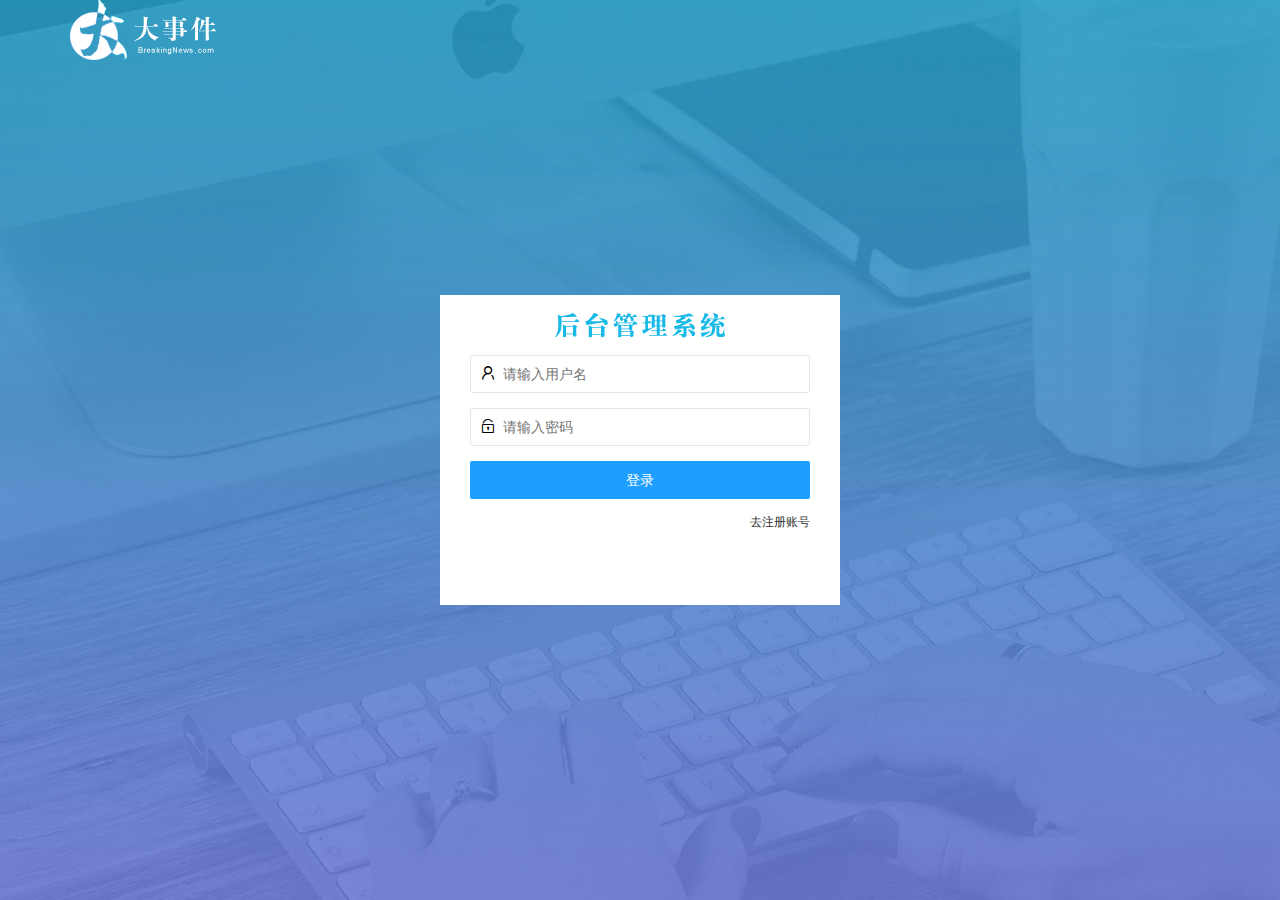
==== commit f70cff78: "修改后的login" ====
--- a/login.html
+++ b/login.html
@@ -13,7 +13,7 @@
 
 <body>
   <!-- 头部 -->
-  <div class="layui-mian">
+  <div class="layui-main">
     <img src="/assets/images/logo.png" alt="" />
   </div>
 
